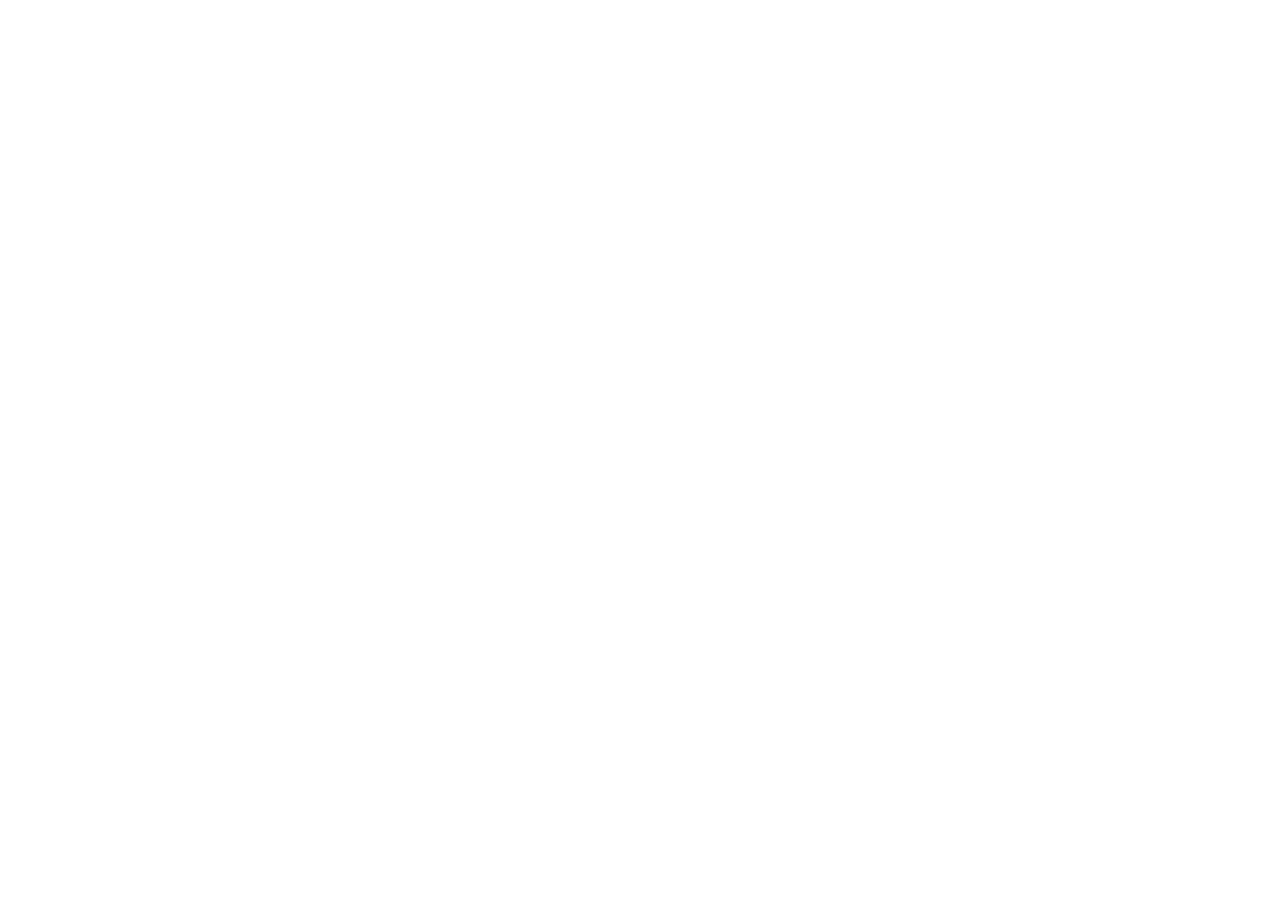
==== sample.html @ 3b255b4a "sample.htmlを追加しました" ====
<!DOCTYPE html>
<html>
    <head>
        <meta charset="UTF-8">
        <title>名城大学情報工学部 非公式HP</title>
        <meta name="description" content="ページの概要">
        <meta name="viewport" content="width=device-width">
        <script scr="js/toggle-menu.js"></script>
        <link href="css/common.css" rel=styleshest>
    </head>
    <body>

    </body>
</html>
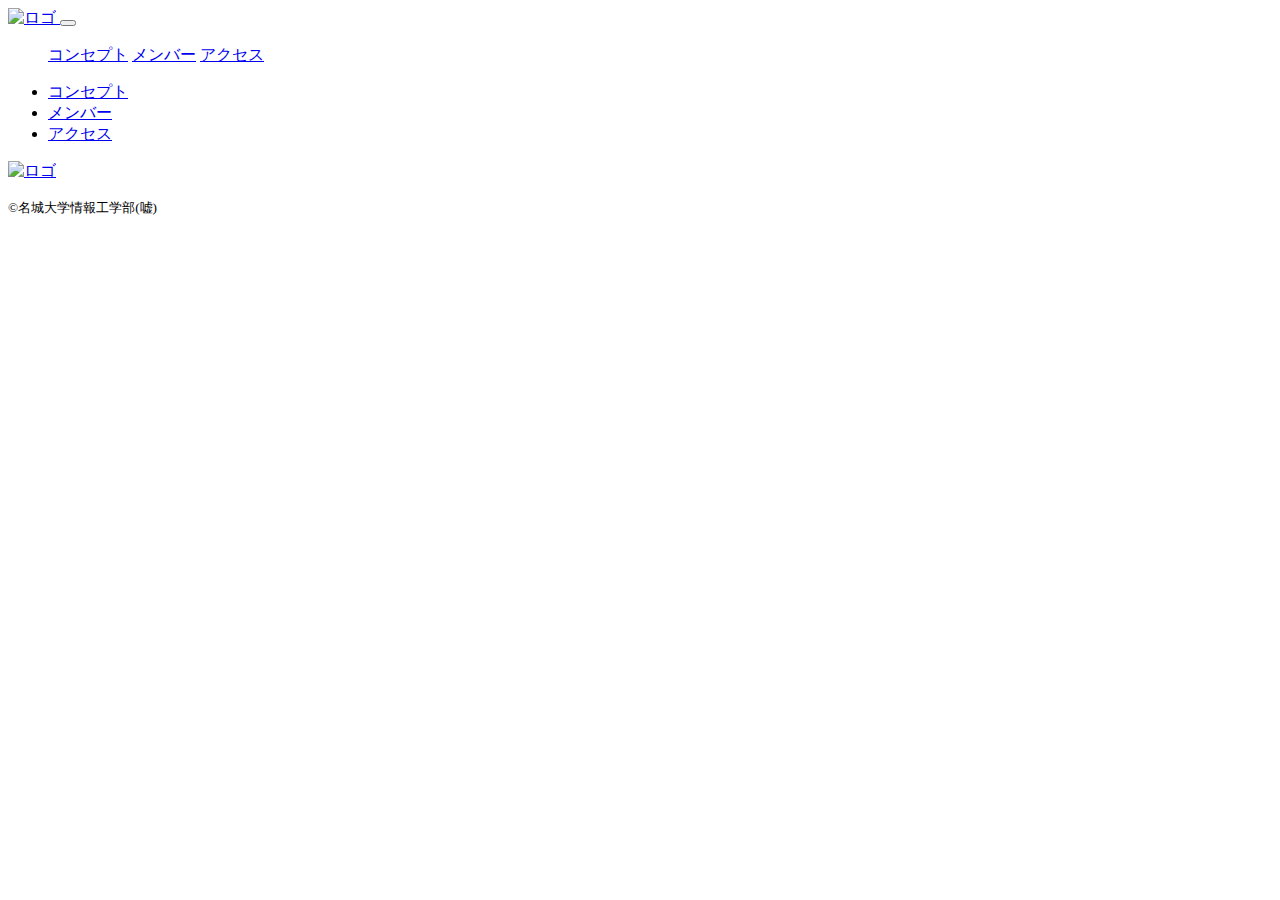
==== commit 576af384: "sample.htmlの中身を追加しました" ====
--- a/sample.html
+++ b/sample.html
@@ -6,9 +6,47 @@
         <meta name="description" content="ページの概要">
         <meta name="viewport" content="width=device-width">
         <script scr="js/toggle-menu.js"></script>
-        <link href="css/common.css" rel=styleshest>
+        <link href="css/common.css" rel="stylesheet">
+        <link ref="proconnect" href="https://fonts.googleapis.com">
     </head>
     <body>
-
+        <!--header ここから-->
+        <header class="header">
+            <div class="headerinner">
+                <a class="header-inner" href="index.html">
+                    <img scr="images/common/logo-png" alt="ロゴ">
+                </a>
+                <button class="toggle-menu-button">
+                </button>
+                <div class="header-site-menu">
+                    <nav class="header-site-menu">
+                        <ul>
+                            <il><a href="concept.html">コンセプト</a></il>
+                            <il><a href="members.html">メンバー</a></il>
+                            <il><a href="access.html">アクセス</a></il>
+                        </ul>
+                    </nav>
+                </div>
+            </div>
+        </header>
+        <!--header ここまで-->
+        <main class="main"></main>
+        <!--footer ここから-->
+        <footer class="footer">
+            <div class="header-site-menu">
+                <nav class="site-menu">
+                    <ul>
+                        <li><a href="concept.html">コンセプト</a></li>
+                        <li><a href="members.html">メンバー</a></li>
+                        <li><a href="access.html">アクセス</a></li>
+                    </ul>
+                </nav>
+                <a class="footer-logo" href="index.html">
+                    <img src="images/common/logo-footer.png" alt="ロゴ">
+                </a>
+                <p class="copyright"><small>&copy;名城大学情報工学部(嘘)</small></p>
+            </div>
+        </footer>
+        <!--footer ここまで-->
     </body>
 </html>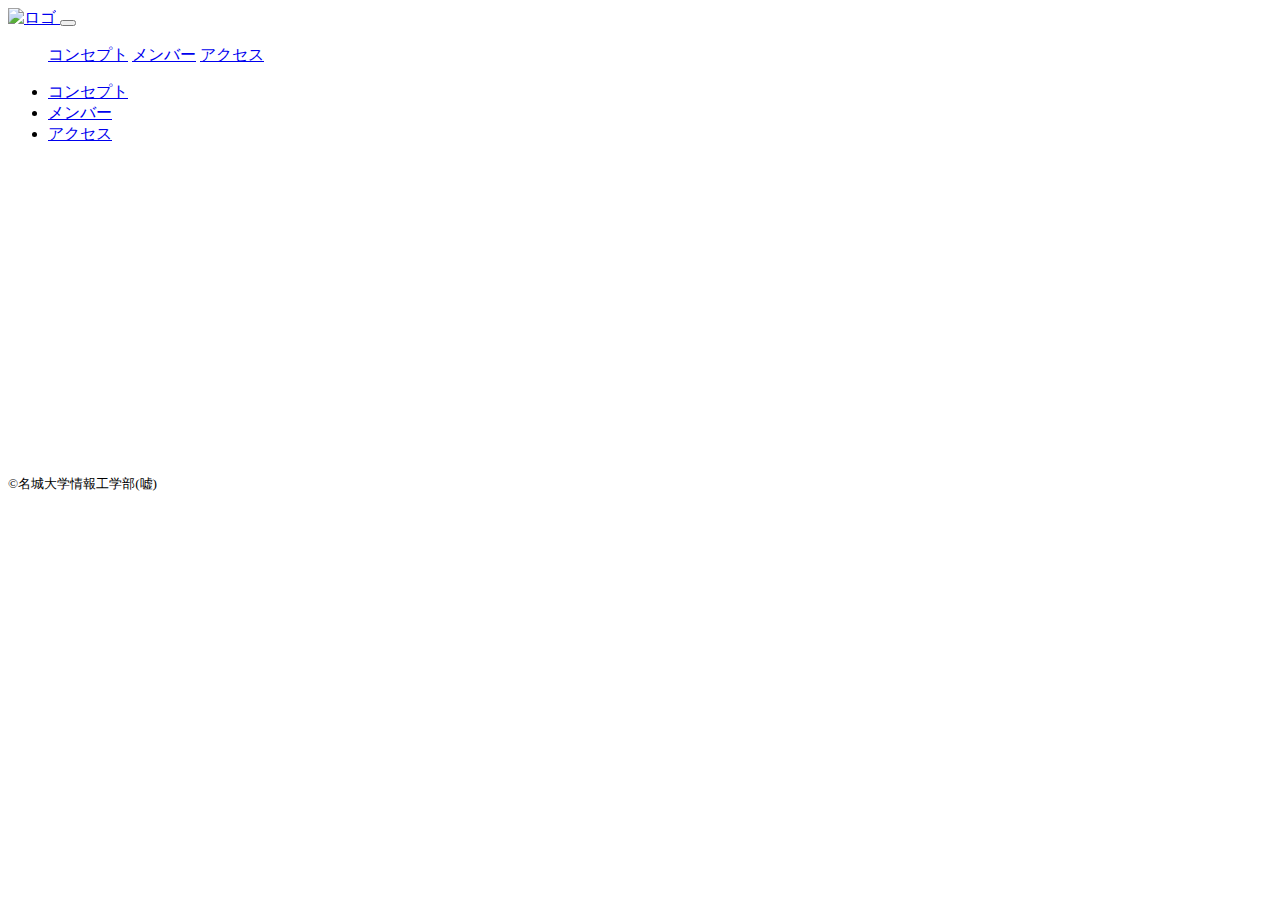
==== commit 103f10db: "画像を追加してコードを修正しました" ====
--- a/sample.html
+++ b/sample.html
@@ -14,7 +14,7 @@
         <header class="header">
             <div class="headerinner">
                 <a class="header-inner" href="index.html">
-                    <img scr="images/common/logo-png" alt="ロゴ">
+                    <img scr="images/common/logo.png" alt="ロゴ">
                 </a>
                 <button class="toggle-menu-button">
                 </button>
@@ -42,7 +42,7 @@
                     </ul>
                 </nav>
                 <a class="footer-logo" href="index.html">
-                    <img src="images/common/logo-footer.png" alt="ロゴ">
+                    <img src="images/common/logo_footer.png" alt="ロゴ">
                 </a>
                 <p class="copyright"><small>&copy;名城大学情報工学部(嘘)</small></p>
             </div>
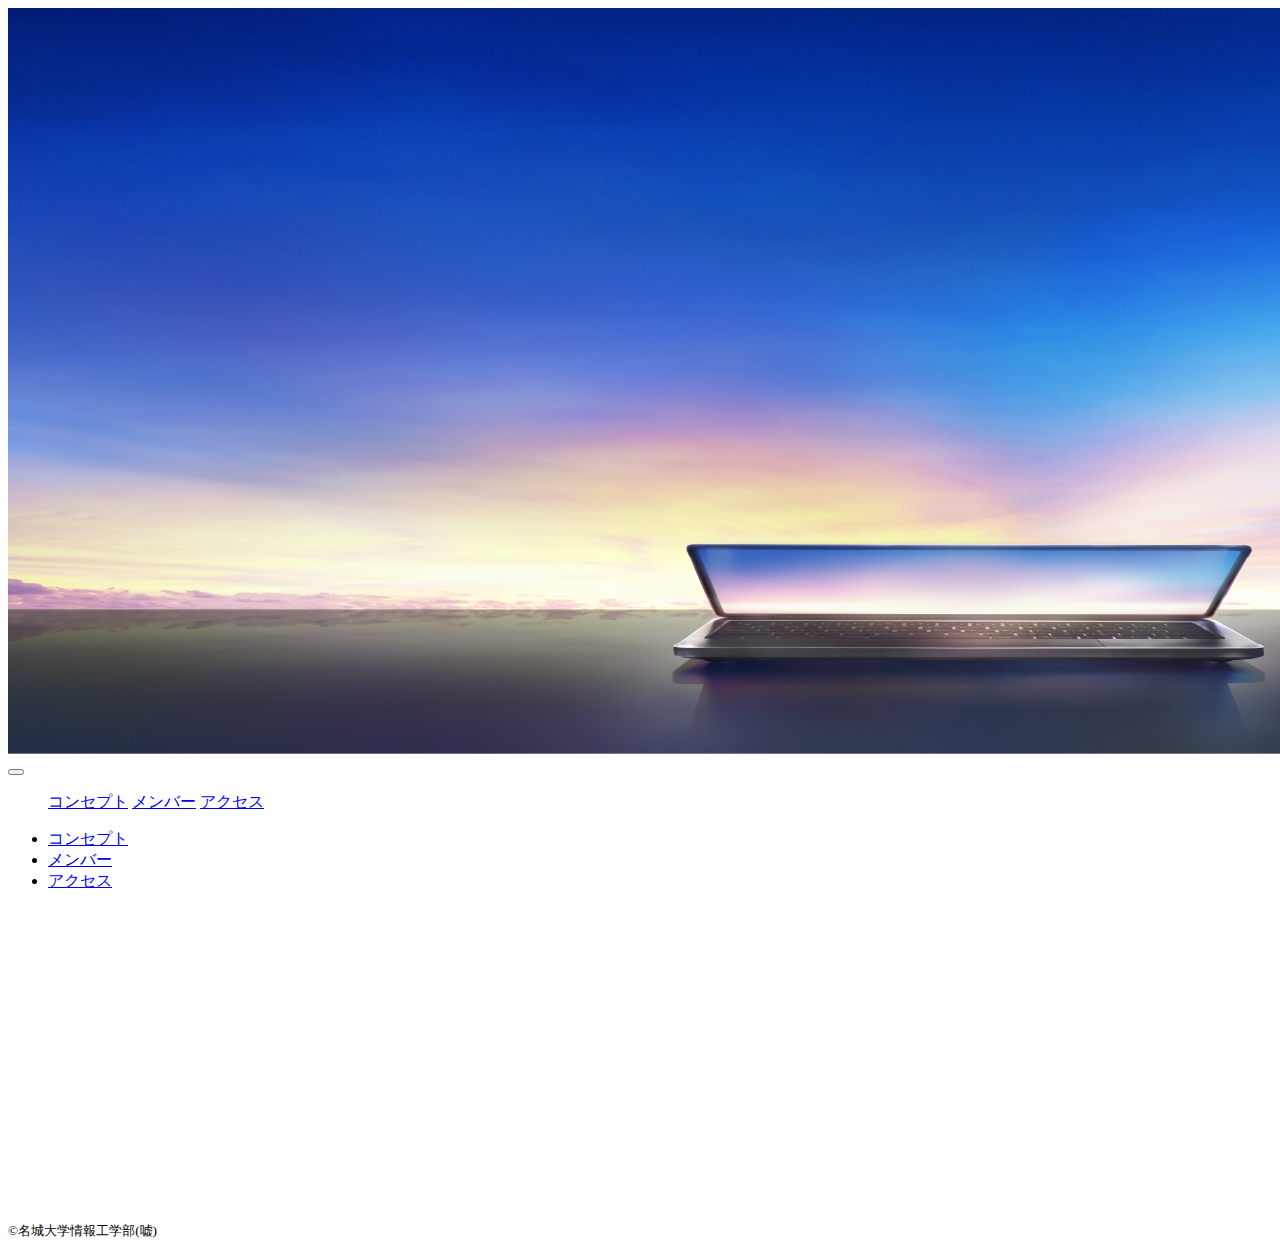
==== commit ed2fb767: "コードを修正しました" ====
--- a/sample.html
+++ b/sample.html
@@ -14,7 +14,7 @@
         <header class="header">
             <div class="headerinner">
                 <a class="header-inner" href="index.html">
-                    <img scr="images/common/logo.png" alt="ロゴ">
+                    <img src="images/common/logo.png" alt="ロゴ">
                 </a>
                 <button class="toggle-menu-button">
                 </button>
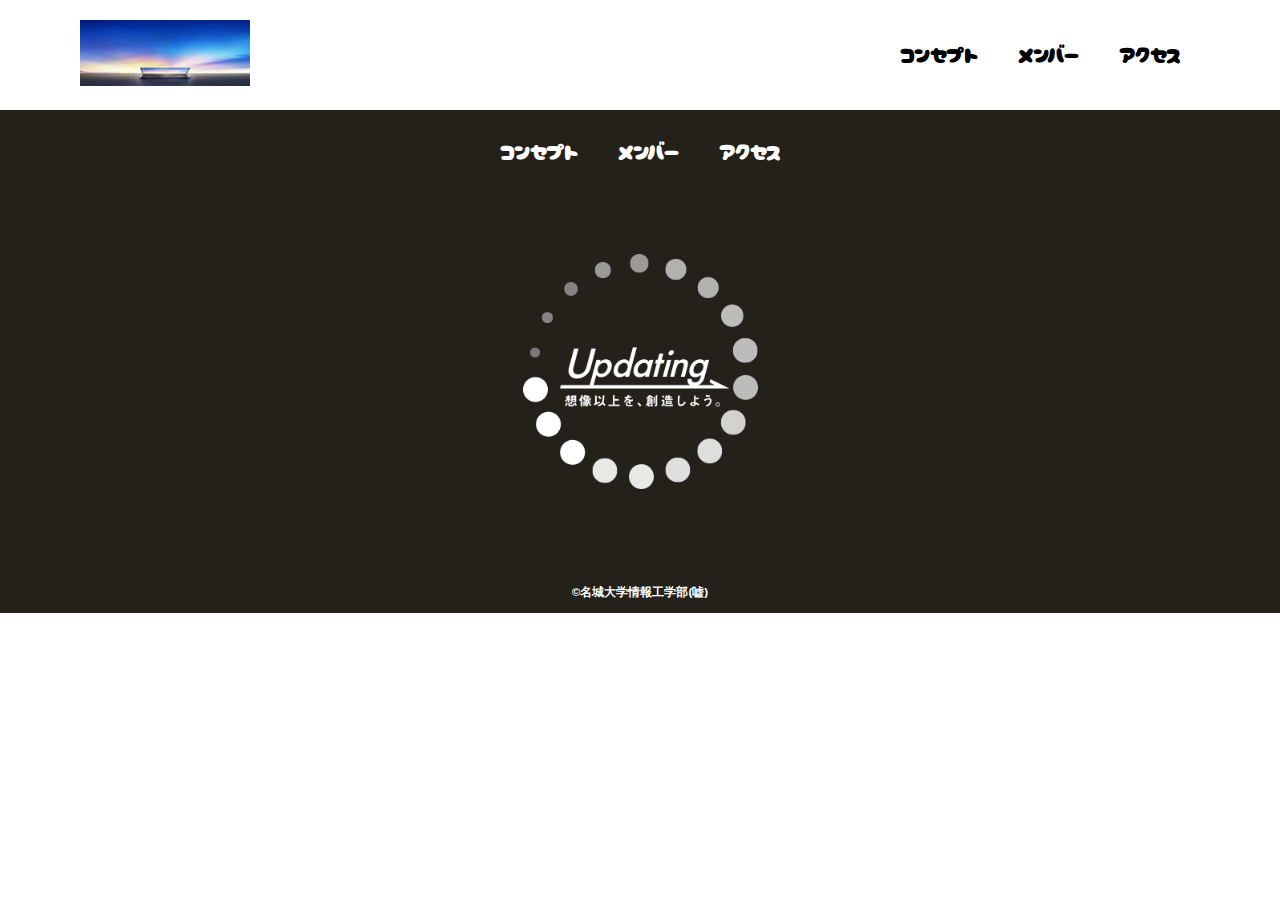
==== commit 6f911018: "ホームページのレイアウトを変更しました" ====
--- a/sample.html
+++ b/sample.html
@@ -2,51 +2,46 @@
 <html>
     <head>
         <meta charset="UTF-8">
-        <title>名城大学情報工学部 非公式HP</title>
+        <title>名城大学情報工学部非公式HP</title>
         <meta name="description" content="ページの概要">
         <meta name="viewport" content="width=device-width">
-        <script scr="js/toggle-menu.js"></script>
+        <script src="js/toggle-menu.js"></script>
         <link href="css/common.css" rel="stylesheet">
-        <link ref="proconnect" href="https://fonts.googleapis.com">
+        <link rel="preconnect" href="https://fonts.googleapis.com">
+        <link rel="preconnect" href="https://fonts.gstatic.com" crossorigin>
+        <link href="https://fonts.googleapis.com/css2?family=Cherry+Bomb+One&display=swap" rel="stylesheet">
     </head>
     <body>
-        <!--header ここから-->
         <header class="header">
-            <div class="headerinner">
-                <a class="header-inner" href="index.html">
+            <div class="header-inner">
+                <a class="header-logo" href="index.html">
                     <img src="images/common/logo.png" alt="ロゴ">
                 </a>
-                <button class="toggle-menu-button">
-                </button>
+                <button class="toggle-menu-button"></button>
                 <div class="header-site-menu">
-                    <nav class="header-site-menu">
+                    <nav class="site-menu">
                         <ul>
-                            <il><a href="concept.html">コンセプト</a></il>
-                            <il><a href="members.html">メンバー</a></il>
-                            <il><a href="access.html">アクセス</a></il>
+                            <li><a href="concept.html">コンセプト</a></li>
+                            <li><a href="members.html">メンバー</a></li>
+                            <li><a href="access.html">アクセス</a></li>
                         </ul>
                     </nav>
                 </div>
             </div>
         </header>
-        <!--header ここまで-->
         <main class="main"></main>
-        <!--footer ここから-->
         <footer class="footer">
-            <div class="header-site-menu">
-                <nav class="site-menu">
-                    <ul>
-                        <li><a href="concept.html">コンセプト</a></li>
-                        <li><a href="members.html">メンバー</a></li>
-                        <li><a href="access.html">アクセス</a></li>
-                    </ul>
-                </nav>
-                <a class="footer-logo" href="index.html">
-                    <img src="images/common/logo_footer.png" alt="ロゴ">
-                </a>
-                <p class="copyright"><small>&copy;名城大学情報工学部(嘘)</small></p>
-            </div>
+            <nav class="site-menu">
+                <ul>
+                    <li><a href="concept.html">コンセプト</a></li>
+                    <li><a href="members.html">メンバー</a></li>
+                    <li><a href="access.html">アクセス</a></li>
+                </ul>
+            </nav>
+            <a class="footer-logo" href="index.html">
+                <img src="images/common/logo_footer.png" alt="ロゴ">
+            </a>
+            <p class="copyright"><small>&copy;名城大学情報工学部(嘘)</small></p>
         </footer>
-        <!--footer ここまで-->
     </body>
 </html>--- a/css/common.css
+++ b/css/common.css
@@ -0,0 +1,86 @@
+@charset "utf-8";
+
+*,
+::before,
+::after {
+    padding: 0;
+    margin: 0;
+    box-sizing: border-box;
+}
+
+ul, ol {
+    list-style: none;
+}
+
+a {
+    color: inherit;
+    text-decoration: none;
+}
+
+body {
+    font-family: sans-serif;
+    font-size: 16pt;
+    color: #000000;
+    line-height: 1;
+    background-color: #ffffff;
+}
+
+img {
+    max-width: 100%;
+}
+
+.header-inner {
+    max-width: 1200px;
+    height: 110px;
+    margin-left: auto;
+    margin-right: auto;
+    padding-left: 40px;
+    padding-right: 40px;
+    display: flex;
+    justify-content: space-between;
+    align-items: center;
+}
+
+.toggle-menu-button {
+    display: none;
+}
+
+.header-logo {
+    display: block;
+    width: 170px;
+}
+
+.site-menu ul {
+    display: flex;
+}
+
+.site-menu ul li {
+    margin-left: 20px;
+    margin-right: 20px;
+}
+
+.site-menu ul li a {
+    font-family: 'Cherry Bomb One', cursive;
+}
+
+.footer {
+    color: #ffffff;
+    background-color: #24211b;
+    padding-top: 30px;
+    padding-bottom: 15px;
+    display: flex;
+    flex-direction: column;
+    align-items: center;
+}
+
+.footer-logo {
+    display: block;
+    width: 235px;
+    margin-top: 90px;
+}
+
+.copyright {
+    font-size: 14px;
+    font-weight: bold;
+    margin-top: 90px;
+}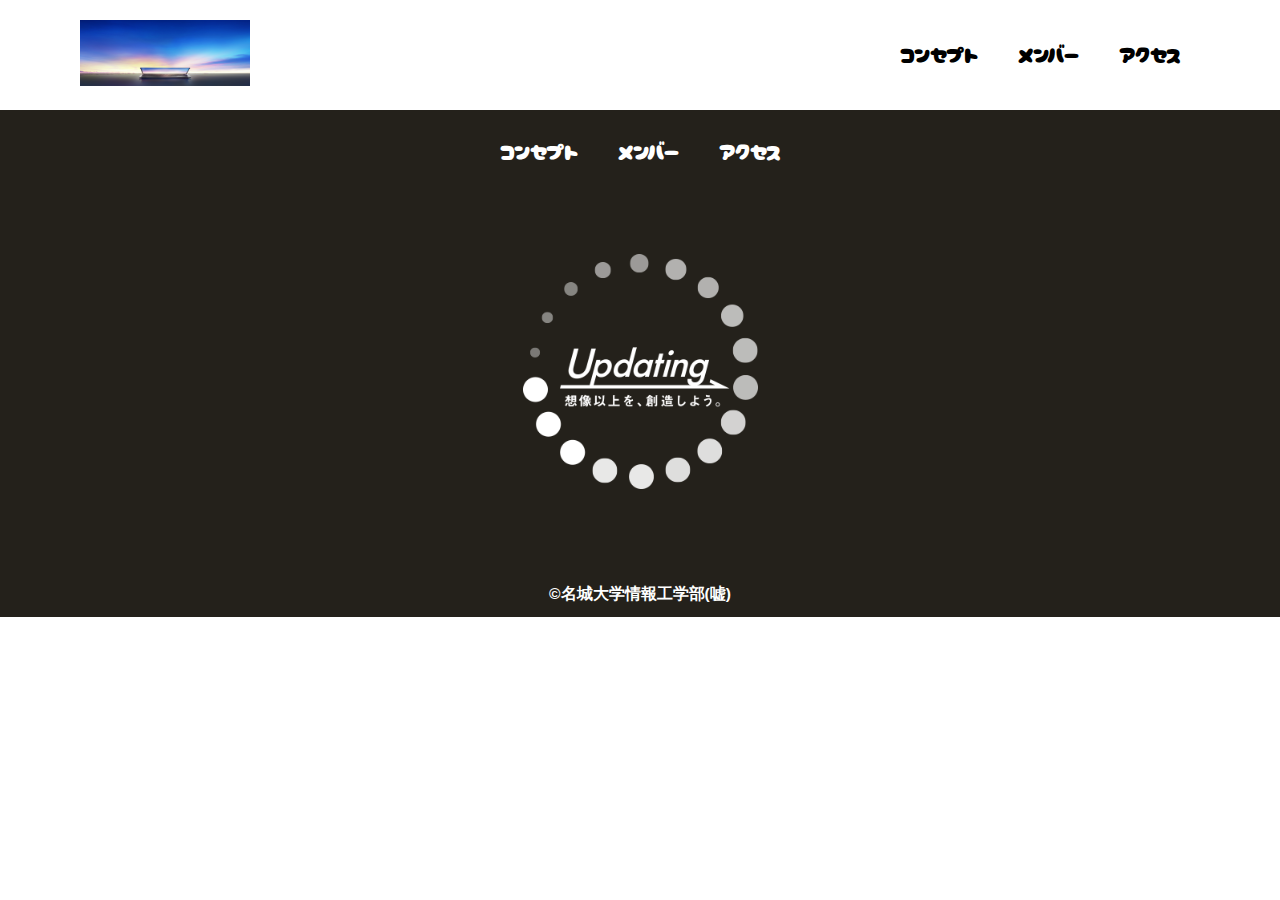
==== commit 40f2592b: "html, cssを修正してscript.jsを追加しました" ====
--- a/sample.html
+++ b/sample.html
@@ -5,7 +5,7 @@
         <title>名城大学情報工学部非公式HP</title>
         <meta name="description" content="ページの概要">
         <meta name="viewport" content="width=device-width">
-        <script src="js/toggle-menu.js"></script>
+        <script src="js/script.js"></script>
         <link href="css/common.css" rel="stylesheet">
         <link rel="preconnect" href="https://fonts.googleapis.com">
         <link rel="preconnect" href="https://fonts.gstatic.com" crossorigin>
--- a/css/common.css
+++ b/css/common.css
@@ -63,6 +63,81 @@
     font-family: 'Cherry Bomb One', cursive;
 }
 
+@media (max-width: 800px) {
+    .site-menu ul {
+        display: block;
+        text-align: center;
+    }
+
+    .site-menu li {
+        margin-top: 20px;
+    }
+
+    .header {
+        position: fixed;
+        top: 0;
+        left: 0;
+        right: 0;
+        background-color: #ffffff;
+        height: 50px;
+        z-index: 10;
+        box-shadow: 0 3px 6px rgba(0, 0, 0, 0.1);
+    }
+
+    .header-inner {
+        padding-left: 20px;
+        padding-right: 20px;
+        height: 100%;
+        position: relative;
+    }
+
+    .toggle-menu-button{
+        display: block;
+        width: 44px;
+        height: 34px;
+        background-image: url(../images/common/icon-menu.png);
+        background-size: 50%;
+        background-position: center;
+        background-repeat: no-repeat;
+        background-color: transparent;
+        border: none;
+        border-radius: 0;
+        outline: none;
+    }
+
+    .header-logo {
+        width: 100px;
+    }
+
+    .header-site-menu {
+        position: absolute;
+        top: 100%;
+        left: 0;
+        right: 0;
+        color: #ffffff;
+        background-color: #736e62;
+        padding-top: 30px;
+        padding-bottom: 50px;
+        display: none;
+    }       
+
+    .header-site-menu.is-show {
+        display: block;
+    }
+
+    .main {
+        padding-top: 50px;;
+    }
+
+    .footer-logo {
+        margin-top: 60px;
+    }
+
+    .copyright {
+        margin-top: 50px;
+    }
+}
+
 .footer {
     color: #ffffff;
     background-color: #24211b;
@@ -80,7 +155,7 @@
 }
 
 .copyright {
-    font-size: 14px;
+    font-size: 14pt;
     font-weight: bold;
     margin-top: 90px;
 }